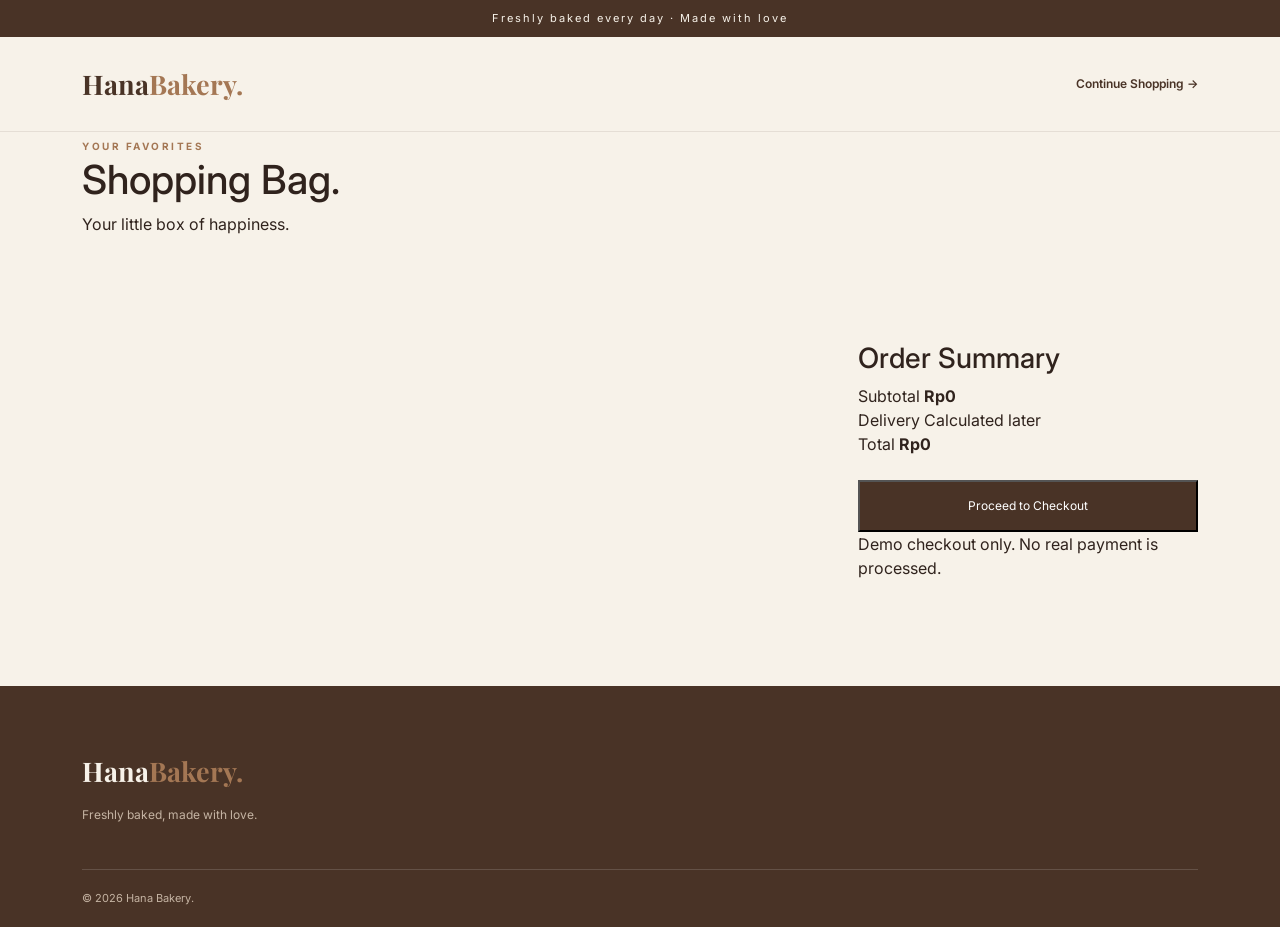
==== cart.html @ 8f50742b "Create cart.html" ====
<!DOCTYPE html>
<html lang="id">
<head>
    <meta charset="UTF-8">
    <meta name="viewport" content="width=device-width, initial-scale=1.0">
    <title>Shopping Bag — Hana Bakery</title>
    <link href="https://cdn.jsdelivr.net/npm/bootstrap@5.3.3/dist/css/bootstrap.min.css" rel="stylesheet">
    <link href="https://fonts.googleapis.com/css2?family=Inter:wght@400;500;600;700&family=Playfair+Display:wght@500;600;700&display=swap" rel="stylesheet">
    <link rel="stylesheet" href="css/style.css">
</head>
<body>

<div class="announcement">Freshly baked every day · Made with love</div>

<nav class="navbar">
    <div class="container">
        <a class="navbar-brand" href="index.html">Hana<span>Bakery.</span></a>
        <a href="menu.html" class="btn-text">Continue Shopping →</a>
    </div>
</nav>

<section class="page-header">
    <div class="container">
        <span class="eyebrow">YOUR FAVORITES</span>
        <h1>Shopping Bag.</h1>
        <p>Your little box of happiness.</p>
    </div>
</section>

<section class="section-padding">
    <div class="container">
        <div class="row g-5">
            <div class="col-lg-8">
                <div id="cart-items"></div>
            </div>

            <div class="col-lg-4">
                <div class="cart-summary">
                    <h3>Order Summary</h3>

                    <div class="summary-row">
                        <span>Subtotal</span>
                        <strong id="cart-subtotal">Rp0</strong>
                    </div>

                    <div class="summary-row">
                        <span>Delivery</span>
                        <span>Calculated later</span>
                    </div>

                    <div class="summary-total">
                        <span>Total</span>
                        <strong id="cart-total">Rp0</strong>
                    </div>

                    <button id="checkout-btn" class="btn-primary-custom w-100 mt-4">
                        Proceed to Checkout
                    </button>

                    <p class="small-note">
                        Demo checkout only. No real payment is processed.
                    </p>
                </div>
            </div>
        </div>
    </div>
</section>

<footer class="footer">
    <div class="container">
        <div class="footer-brand">Hana<span>Bakery.</span></div>
        <p>Freshly baked, made with love.</p>
        <div class="footer-bottom">© 2026 Hana Bakery.</div>
    </div>
</footer>

<script src="js/products.js"></script>
<script src="js/main.js"></script>
<script src="js/cart.js"></script>
</body>
</html>
---- css/style.css ----
:root {
    --cream: #F7F2E9;
    --beige: #E8D8C3;
    --caramel: #A47754;
    --brown: #493326;
    --dark: #30231D;
    --white: #FFFFFF;
    --muted: #88796D;
}

* {
    margin: 0;
    padding: 0;
    box-sizing: border-box;
}

body {
    font-family: 'Inter', sans-serif;
    background: var(--cream);
    color: var(--dark);
}

a {
    text-decoration: none;
    color: inherit;
}

.announcement {
    background: var(--brown);
    color: var(--cream);
    text-align: center;
    padding: 10px;
    font-size: 11px;
    letter-spacing: 2px;
}

.navbar {
    background: var(--cream);
    padding: 22px 0;
    border-bottom: 1px solid rgba(73, 51, 38, 0.1);
}

.navbar-brand,
.footer-brand {
    font-family: 'Playfair Display', serif;
    font-size: 27px;
    font-weight: 700;
    color: var(--brown);
}

.navbar-brand span,
.footer-brand span {
    color: var(--caramel);
}

.nav-link {
    color: var(--brown);
    font-size: 13px;
    margin: 0 12px;
}

.nav-link:hover,
.nav-link.active {
    color: var(--caramel);
}

.cart-link {
    font-size: 13px;
    font-weight: 600;
}

.cart-link span {
    background: var(--brown);
    color: white;
    border-radius: 50%;
    padding: 4px 8px;
    margin-left: 5px;
}

.hero {
    padding: 75px 0;
}

.hero-content {
    padding-right: 45px;
}

.eyebrow {
    font-size: 10px;
    letter-spacing: 2.5px;
    font-weight: 700;
    color: var(--caramel);
}

.hero h1,
.section-heading h2,
.story-content h2 {
    font-family: 'Playfair Display', serif;
    color: var(--brown);
    font-size: clamp(42px, 5vw, 66px);
    line-height: 1.15;
    margin: 22px 0;
}

.hero h1 em,
.story-content h2 em {
    color: var(--caramel);
}

.hero-content p,
.story-content p {
    color: var(--muted);
    font-size: 14px;
    line-height: 1.9;
    max-width: 440px;
}

.hero-actions {
    display: flex;
    align-items: center;
    gap: 25px;
    margin-top: 30px;
}

.btn-primary-custom {
    display: inline-block;
    background: var(--brown);
    color: white;
    padding: 15px 25px;
    font-size: 12px;
    transition: 0.3s;
}

.btn-primary-custom:hover {
    background: var(--caramel);
    color: white;
}

.btn-text {
    color: var(--brown);
    font-size: 12px;
    font-weight: 600;
}

.btn-text:hover {
    color: var(--caramel);
}

.hero-note {
    margin-top: 45px;
    color: var(--muted);
    font-size: 11px;
}

.hero-note span {
    color: var(--caramel);
    margin-right: 7px;
}

.hero-image {
    position: relative;
}

.hero-image img {
    width: 100%;
    height: 480px;
    object-fit: cover;
}

.image-label {
    position: absolute;
    bottom: 25px;
    left: -25px;
    background: var(--cream);
    padding: 20px 25px;
    display: flex;
    flex-direction: column;
}

.image-label span {
    font-size: 9px;
    letter-spacing: 2px;
    color: var(--caramel);
}

.image-label strong {
    font-family: 'Playfair Display', serif;
    color: var(--brown);
    font-size: 17px;
}

.section-padding {
    padding: 90px 0;
}

.section-heading {
    margin-bottom: 40px;
}

.section-heading h2 {
    font-size: 38px;
    margin: 15px 0 10px;
}

.section-heading p {
    color: var(--muted);
    font-size: 13px;
}

.category-card {
    display: block;
    overflow: hidden;
}

.category-card img {
    width: 100%;
    height: 210px;
    object-fit: cover;
    transition: transform 0.4s;
}

.category-card:hover img {
    transform: scale(1.05);
}

.category-card h3 {
    font-family: 'Playfair Display', serif;
    font-size: 18px;
    color: var(--brown);
    margin-top: 16px;
}

.featured {
    background: #F0E8DC;
}

.product-card {
    background: var(--cream);
    padding: 12px;
    height: 100%;
}

.product-card img {
    width: 100%;
    height: 230px;
    object-fit: cover;
}

.product-info {
    padding: 16px 5px 8px;
}

.product-info h3 {
    font-family: 'Playfair Display', serif;
    font-size: 18px;
    color: var(--brown);
}

.product-info p {
    color: var(--muted);
    font-size: 12px;
    margin-bottom: 10px;
}

.product-price {
    color: var(--caramel);
    font-weight: 700;
    font-size: 14px;
}

.btn-add {
    display: inline-block;
    border: 1px solid var(--brown);
    padding: 9px 13px;
    color: var(--brown);
    background: transparent;
    font-size: 11px;
    cursor: pointer;
}

.btn-add:hover {
    background: var(--brown);
    color: white;
}

.btn-outline-custom {
    border: 1px solid var(--brown);
    padding: 14px 28px;
    color: var(--brown);
    font-size: 12px;
    display: inline-block;
}

.btn-outline-custom:hover {
    background: var(--brown);
    color: white;
}

.story-image {
    width: 100%;
    height: 420px;
    object-fit: cover;
}

.story-content {
    padding-left: 40px;
}

.story-content h2 {
    font-size: 43px;
}

.story-content p {
    margin-bottom: 25px;
}

.footer {
    background: var(--brown);
    color: var(--cream);
    padding: 65px 0 20px;
}

.footer-brand {
    color: var(--cream);
}

.footer p {
    color: #C5B4A3;
    font-size: 12px;
    margin-top: 15px;
}

.footer h5 {
    font-size: 13px;
    margin-bottom: 18px;
}

.footer a:not(.footer-brand) {
    display: block;
    color: #D8C9BA;
    font-size: 12px;
    margin-bottom: 12px;
}

.footer a:hover {
    color: white;
}

.footer-bottom {
    border-top: 1px solid rgba(255,255,255,0.15);
    margin-top: 45px;
    padding-top: 20px;
    color: #C5B4A3;
    font-size: 11px;
}

@media (max-width: 991px) {
    .hero-content {
        padding-right: 12px;
        margin-bottom: 45px;
    }

    .hero-image img {
        height: 400px;
    }

    .story-content {
        padding-left: 12px;
    }

    .navbar-collapse {
        padding-top: 20px;
    }
}

@media (max-width: 576px) {
    .hero {
        padding: 50px 0;
    }

    .hero h1 {
        font-size: 43px;
    }

    .hero-image img {
        height: 310px;
    }

    .image-label {
        left: 10px;
        bottom: 10px;
    }

    .section-padding {
        padding: 60px 0;
    }

    .section-heading h2 {
        font-size: 30px;
    }

    .category-card img {
        height: 155px;
    }

    .product-card img {
        height: 160px;
    }

    .story-image {
        height: 300px;
    }

    .story-content h2 {
        font-size: 35px;
    }
}
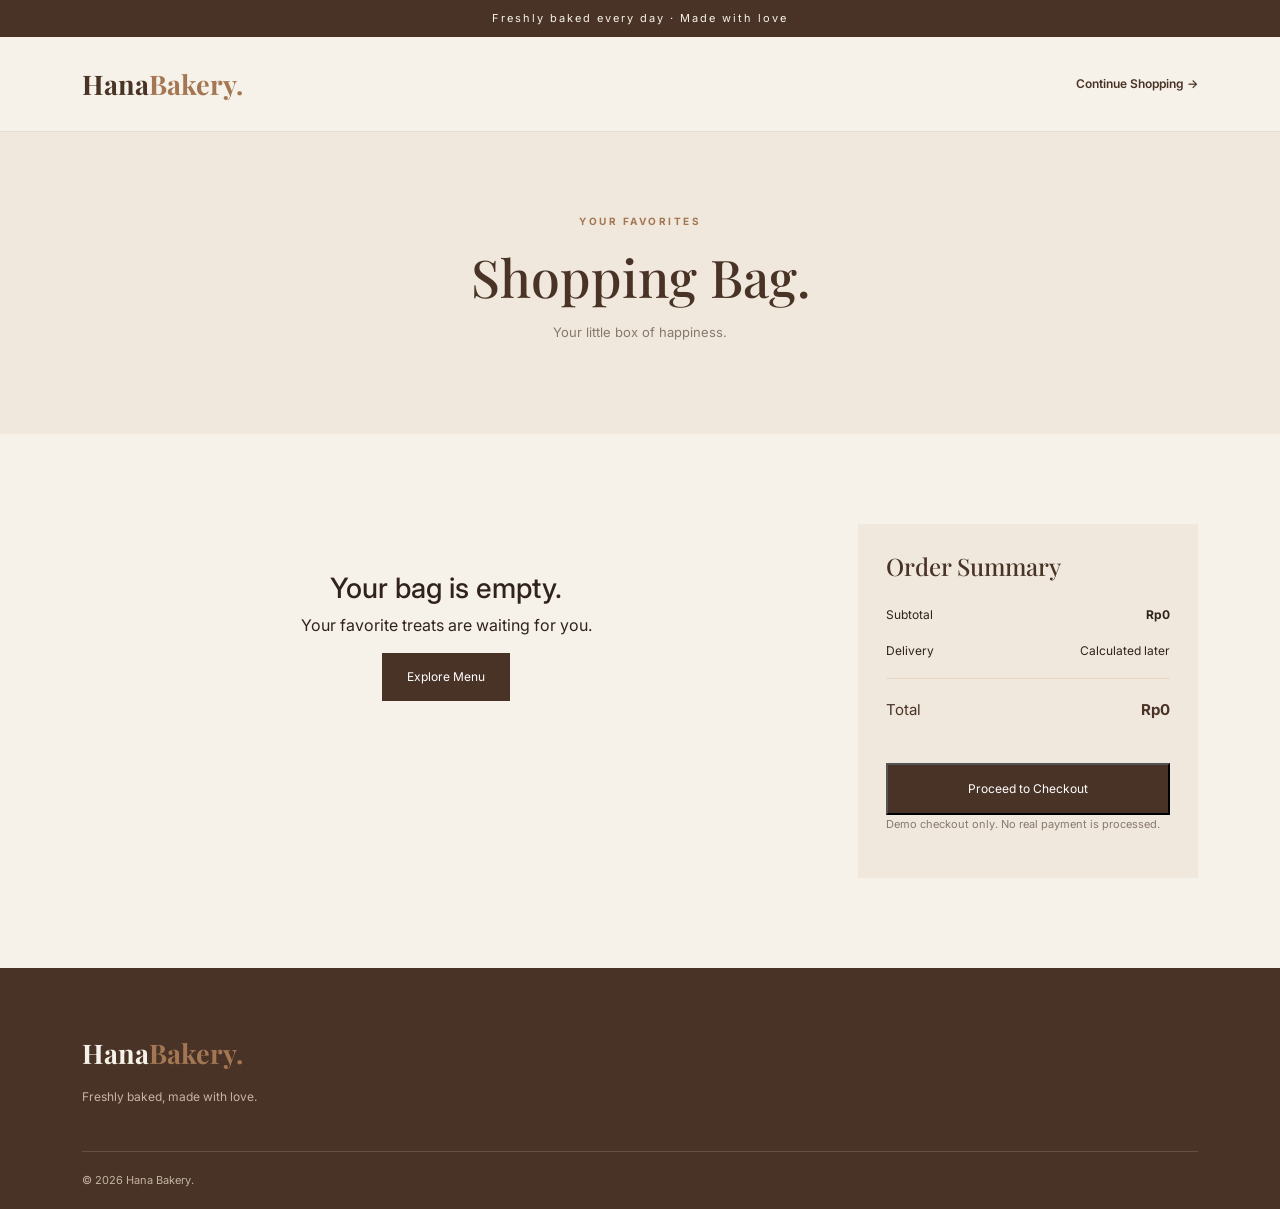
==== commit 33e2048d: "Update cart.html" ====
--- a/cart.html
+++ b/cart.html
@@ -33,6 +33,14 @@
         <div class="row g-5">
             <div class="col-lg-8">
                 <div id="cart-items"></div>
+
+<div id="empty-cart" style="display: none;" class="text-center py-5">
+    <h3>Your bag is empty.</h3>
+    <p>Your favorite treats are waiting for you.</p>
+    <a href="menu.html" class="btn-primary-custom">
+        Explore Menu
+    </a>
+</div>
             </div>
 
             <div class="col-lg-4">
--- a/css/style.css
+++ b/css/style.css
@@ -416,3 +416,392 @@
         font-size: 35px;
     }
 }
+
+/* PAGE HEADER */
+
+.page-header {
+    padding: 75px 0;
+    background: #F0E8DC;
+    text-align: center;
+}
+
+.page-header h1 {
+    font-family: 'Playfair Display', serif;
+    font-size: 52px;
+    color: var(--brown);
+    margin: 15px 0;
+}
+
+.page-header p {
+    color: var(--muted);
+    font-size: 13px;
+}
+
+/* MENU FILTER */
+
+.menu-toolbar {
+    display: flex;
+    justify-content: space-between;
+    align-items: center;
+    gap: 20px;
+    margin-bottom: 35px;
+    flex-wrap: wrap;
+}
+
+.category-filters {
+    display: flex;
+    gap: 10px;
+    flex-wrap: wrap;
+}
+
+.filter-btn {
+    background: transparent;
+    border: 1px solid var(--beige);
+    padding: 10px 18px;
+    font-size: 11px;
+    color: var(--brown);
+    cursor: pointer;
+}
+
+.filter-btn.active,
+.filter-btn:hover {
+    background: var(--brown);
+    color: white;
+}
+
+#search-product {
+    border: 1px solid var(--beige);
+    background: transparent;
+    padding: 12px 15px;
+    outline: none;
+    font-size: 12px;
+    max-width: 230px;
+    width: 100%;
+}
+
+/* PRODUCT DETAIL */
+
+.detail-image {
+    width: 100%;
+    height: 500px;
+    object-fit: cover;
+}
+
+.detail-content h1 {
+    font-family: 'Playfair Display', serif;
+    color: var(--brown);
+    font-size: 43px;
+    margin: 20px 0;
+}
+
+.detail-content > p {
+    color: var(--muted);
+    font-size: 13px;
+    line-height: 1.9;
+    margin-top: 25px;
+}
+
+.quantity-label {
+    display: block;
+    font-size: 12px;
+    margin: 25px 0 10px;
+}
+
+#quantity {
+    width: 90px;
+    padding: 12px;
+    border: 1px solid var(--beige);
+    background: transparent;
+}
+
+.small-note {
+    font-size: 11px;
+    color: var(--muted);
+    line-height: 1.7;
+}
+
+/* CART */
+
+.cart-summary {
+    background: #F0E8DC;
+    padding: 28px;
+}
+
+.cart-summary h3 {
+    font-family: 'Playfair Display', serif;
+    color: var(--brown);
+    font-size: 24px;
+    margin-bottom: 25px;
+}
+
+.summary-row,
+.summary-total {
+    display: flex;
+    justify-content: space-between;
+    gap: 10px;
+    font-size: 12px;
+    margin: 18px 0;
+}
+
+.summary-total {
+    border-top: 1px solid var(--beige);
+    padding-top: 20px;
+    font-size: 15px;
+    color: var(--brown);
+}
+
+.cart-item {
+    display: flex;
+    align-items: center;
+    gap: 20px;
+    padding: 20px 0;
+    border-bottom: 1px solid var(--beige);
+}
+
+.cart-item img {
+    width: 115px;
+    height: 115px;
+    object-fit: cover;
+}
+
+.cart-item-info {
+    flex: 1;
+}
+
+.cart-item-info > span {
+    color: var(--caramel);
+    font-size: 10px;
+}
+
+.cart-item-info h3 {
+    font-family: 'Playfair Display', serif;
+    font-size: 18px;
+    margin: 7px 0;
+}
+
+.cart-item-info strong,
+.cart-item > strong {
+    font-size: 12px;
+    color: var(--brown);
+}
+
+.cart-controls {
+    display: flex;
+    align-items: center;
+    gap: 12px;
+    margin-top: 15px;
+}
+
+.cart-controls button {
+    border: 1px solid var(--beige);
+    background: transparent;
+    padding: 5px 10px;
+    cursor: pointer;
+    font-size: 12px;
+}
+
+.cart-controls .remove-btn {
+    border: none;
+    color: #A45C48;
+}
+
+.empty-cart {
+    text-align: center;
+    padding: 50px 20px;
+}
+
+.empty-cart h2 {
+    font-family: 'Playfair Display', serif;
+    color: var(--brown);
+}
+
+.empty-cart p {
+    color: var(--muted);
+    margin: 15px 0 25px;
+}
+
+@media (max-width: 576px) {
+    .page-header {
+        padding: 55px 0;
+    }
+
+    .page-header h1 {
+        font-size: 40px;
+    }
+
+    .menu-toolbar {
+        align-items: stretch;
+    }
+
+    #search-product {
+        max-width: 100%;
+    }
+
+    .detail-image {
+        height: 320px;
+    }
+
+    .detail-content h1 {
+        font-size: 34px;
+    }
+
+    .cart-item {
+        gap: 12px;
+        flex-wrap: wrap;
+    }
+
+    .cart-item img {
+        width: 85px;
+        height: 85px;
+    }
+
+    .cart-item > strong {
+        margin-left: auto;
+    }
+}
+
+/* ABOUT PAGE */
+
+.values-section {
+    background: #F0E8DC;
+}
+
+.value-card {
+    background: var(--cream);
+    padding: 35px 25px;
+    height: 100%;
+}
+
+.value-card > span {
+    font-family: 'Playfair Display', serif;
+    font-size: 32px;
+    color: var(--caramel);
+}
+
+.value-card h3 {
+    font-family: 'Playfair Display', serif;
+    font-size: 21px;
+    color: var(--brown);
+    margin: 20px 0 12px;
+}
+
+.value-card p {
+    color: var(--muted);
+    font-size: 13px;
+    line-height: 1.8;
+}
+
+.story-banner {
+    background: var(--beige);
+    padding: 85px 15px;
+}
+
+.story-banner h2 {
+    font-family: 'Playfair Display', serif;
+    font-size: clamp(30px, 5vw, 45px);
+    color: var(--brown);
+    margin: 20px 0 30px;
+}
+
+/* CONTACT PAGE */
+
+.contact-title {
+    font-family: 'Playfair Display', serif;
+    font-size: 42px;
+    color: var(--brown);
+    margin: 20px 0;
+}
+
+.contact-title em {
+    color: var(--caramel);
+}
+
+.contact-description {
+    color: var(--muted);
+    font-size: 13px;
+    line-height: 1.9;
+}
+
+.contact-info {
+    margin-top: 35px;
+}
+
+.contact-info div {
+    display: flex;
+    flex-direction: column;
+    gap: 7px;
+    margin-bottom: 22px;
+}
+
+.contact-info span {
+    color: var(--caramel);
+    font-size: 10px;
+    letter-spacing: 1px;
+    text-transform: uppercase;
+}
+
+.contact-info strong {
+    font-size: 13px;
+    color: var(--brown);
+    font-weight: 500;
+}
+
+.contact-form {
+    background: #F0E8DC;
+    padding: 35px;
+}
+
+.contact-form h3 {
+    font-family: 'Playfair Display', serif;
+    color: var(--brown);
+    font-size: 27px;
+    margin-bottom: 30px;
+}
+
+.contact-form label {
+    display: block;
+    font-size: 12px;
+    color: var(--brown);
+    margin-bottom: 9px;
+}
+
+.contact-form input,
+.contact-form textarea {
+    width: 100%;
+    border: 1px solid var(--beige);
+    background: var(--cream);
+    padding: 13px 15px;
+    outline: none;
+    font-family: 'Inter', sans-serif;
+    font-size: 12px;
+    color: var(--brown);
+}
+
+.contact-form input:focus,
+.contact-form textarea:focus {
+    border-color: var(--caramel);
+}
+
+.contact-form textarea {
+    resize: vertical;
+}
+
+.form-feedback {
+    font-size: 12px;
+    color: var(--muted);
+    margin-top: 15px;
+}
+
+@media (max-width: 576px) {
+    .contact-title {
+        font-size: 35px;
+    }
+
+    .contact-form {
+        padding: 23px;
+    }
+
+    .story-banner {
+        padding: 65px 15px;
+    }
+}
